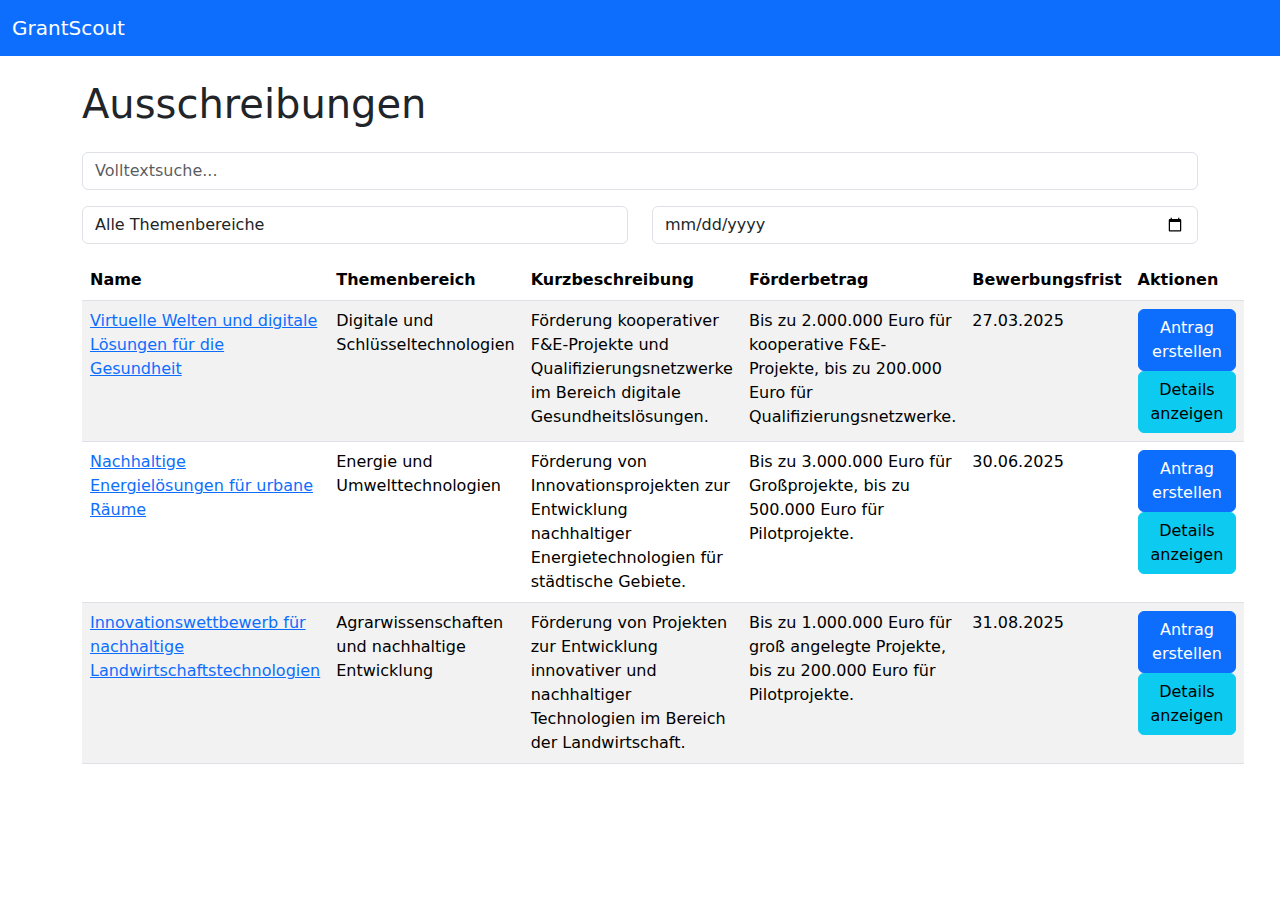
==== frontend/src/index.html @ 7a6b2537 "Removing interface (merging)" ====
<!DOCTYPE html>
<html lang="de">
<head>
    <meta charset="UTF-8">
    <meta content="width=device-width, initial-scale=1.0" name="viewport">
    <title>GrantScout - Ausschreibungen</title>
    <link href="https://cdn.jsdelivr.net/npm/bootstrap@5.3.0/dist/css/bootstrap.min.css" rel="stylesheet">
</head>
<body>
<nav class="navbar navbar-expand-lg navbar-dark bg-primary">
    <div class="container-fluid">
        <a class="navbar-brand" href="index.html">GrantScout</a>
    </div>
</nav>

<div class="container mt-4">
    <h1 class="mb-4">Ausschreibungen</h1>

    <div class="mb-3">
        <input class="form-control" id="search" placeholder="Volltextsuche..." type="text">
    </div>

    <div class="row mb-3">
        <div class="col-md-6">
            <select class="form-control" id="filterThemenbereich">
                <option value="">Alle Themenbereiche</option>
            </select>
        </div>
        <div class="col-md-6">
            <input class="form-control" id="filterBewerbungsfrist" type="date">
        </div>
    </div>

    <table class="table table-striped">
        <thead>
        <tr>
            <th>Name</th>
            <th>Themenbereich</th>
            <th>Kurzbeschreibung</th>
            <th>Förderbetrag</th>
            <th>Bewerbungsfrist</th>
            <th>Aktionen</th>
        </tr>
        </thead>
        <tbody id="listings">
        </tbody>
    </table>
</div>

<script>
    let data = [];
    let jsonFiles = ["input.json", "input2.json", "input3.json"];

    document.addEventListener("DOMContentLoaded", function () {
        let promises = jsonFiles.map(file =>
            fetch("mock/" + file)
                .then(res => res.json())
                .then(e => {
                    e.JsonDatei = file;
                    return e
                })
        );

        Promise.all(promises)
            .then(jsonDataArray => {
                data = jsonDataArray.flat();
                populateFilters();
                renderTable();
            })
            .catch(error => console.error("Fehler beim Laden der Daten:", error));
    });

    function populateFilters() {
        let themenbereiche = new Set();
        data.forEach(item => themenbereiche.add(item.Themenbereich));
        let filterDropdown = document.getElementById("filterThemenbereich");
        themenbereiche.forEach(thema => {
            let option = document.createElement("option");
            option.value = thema;
            option.textContent = thema;
            filterDropdown.appendChild(option);
        });
    }

    function renderTable() {
        let searchQuery = document.getElementById("search").value.toLowerCase();
        let selectedThemenbereich = document.getElementById("filterThemenbereich").value;
        let selectedDate = document.getElementById("filterBewerbungsfrist").value;

        let filteredData = data.filter(item => {
            let matchesSearch = Object.values(item).some(value =>
                (typeof value === "string" && value.toLowerCase().includes(searchQuery)) ||
                (typeof value === "object" && Object.values(value).some(v => v.toString().toLowerCase().includes(searchQuery)))
            );
            let matchesThemenbereich = selectedThemenbereich === "" || item.Themenbereich === selectedThemenbereich;
            let matchesDate = selectedDate === "" || item.Bewerbungsfrist.Bis >= selectedDate;
            return matchesSearch && matchesThemenbereich && matchesDate;
        });

        let listings = document.getElementById("listings");
        listings.innerHTML = "";
        filteredData.forEach(item => {
            let row = document.createElement("tr");
            row.innerHTML = `
                <td><a href="${item.Webseite}" target="_blank">${item.Name}</a></td>
                <td>${item.Themenbereich}</td>
                <td>${item.Kurzbeschreibung}</td>
                <td>${item.Förderbetrag}</td>
                <td>${item.Bewerbungsfrist.Bis}</td>
                <td>
                    <button class="btn btn-primary" onclick="createProposal('${item.JsonDatei}')">Antrag erstellen</button>
                    <button class="btn btn-info" onclick="showDetails('${item.JsonDatei}')">Details anzeigen</button>
                </td>
            `;
            listings.appendChild(row);
        });
    }

    document.getElementById("search").addEventListener("input", renderTable);
    document.getElementById("filterThemenbereich").addEventListener("change", renderTable);
    document.getElementById("filterBewerbungsfrist").addEventListener("input", renderTable);

    function showDetails(jsonFileName) {
        window.location.href = 'details.html?json=' + jsonFileName;
    }

    function createProposal(jsonFileName) {
        window.location.href = 'proposal.html?json=' + jsonFileName;
    }
</script>

<script src="https://cdn.jsdelivr.net/npm/bootstrap@5.3.0/dist/js/bootstrap.bundle.min.js"></script>
</body>
</html>
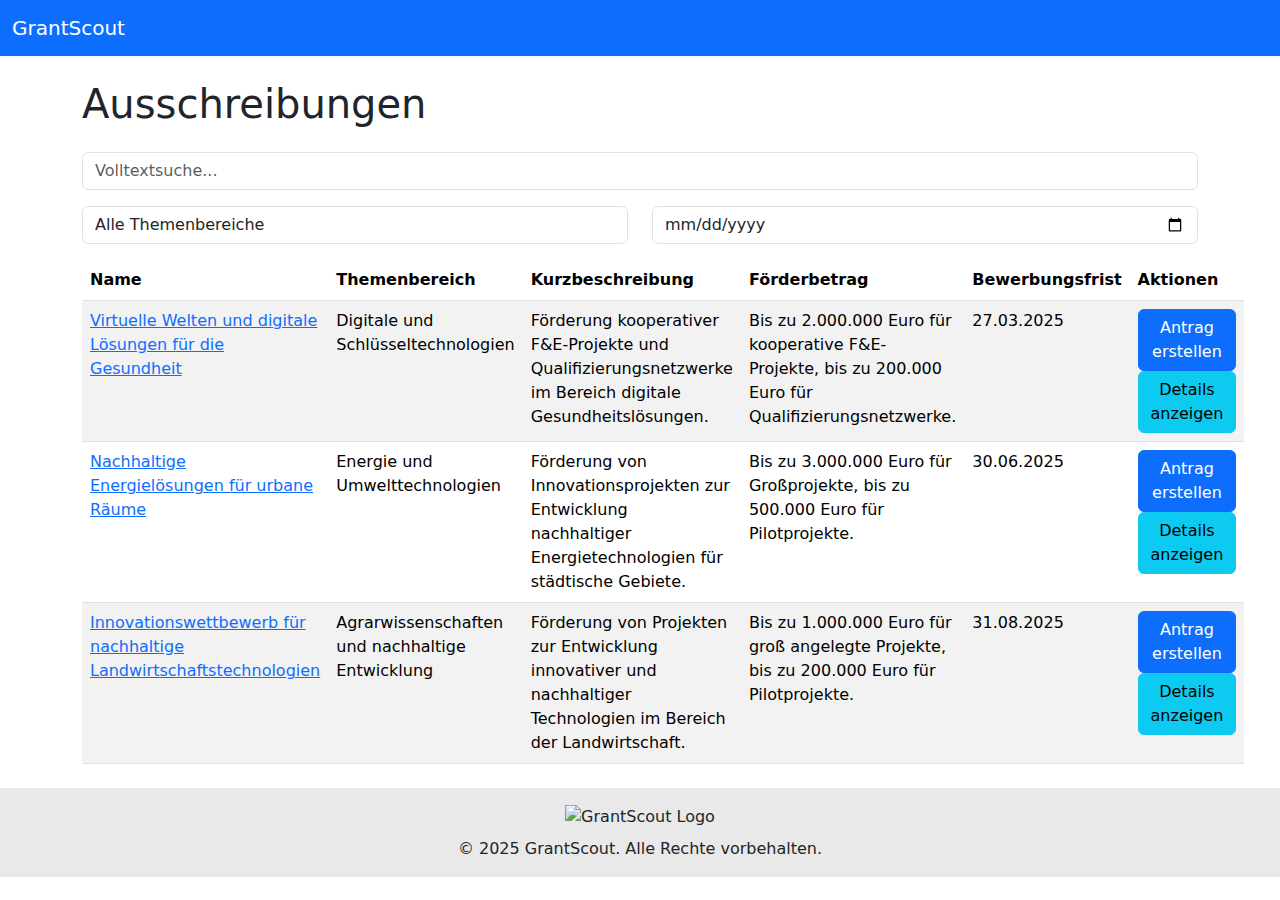
==== commit 512f307c: "Updating frontend" ====
--- a/frontend/src/index.html
+++ b/frontend/src/index.html
@@ -4,7 +4,7 @@
     <meta charset="UTF-8">
     <meta content="width=device-width, initial-scale=1.0" name="viewport">
     <title>GrantScout - Ausschreibungen</title>
-    <link href="https://cdn.jsdelivr.net/npm/bootstrap@5.3.0/dist/css/bootstrap.min.css" rel="stylesheet">
+    <link href="bootstrap/css/bootstrap.min.css" rel="stylesheet">
 </head>
 <body>
 <nav class="navbar navbar-expand-lg navbar-dark bg-primary">
@@ -47,88 +47,15 @@
     </table>
 </div>
 
-<script>
-    let data = [];
-    let jsonFiles = ["input.json", "input2.json", "input3.json"];
+<footer class="text-lg-start mt-4" style="background-color: #e9e9e9;">
+    <div class="container p-3 text-center">
+        <img src="favicon.ico" alt="GrantScout Logo" height="60">
+        <p class="mt-2 mb-0">&copy; 2025 GrantScout. Alle Rechte vorbehalten.</p>
+    </div>
+</footer>
 
-    document.addEventListener("DOMContentLoaded", function () {
-        let promises = jsonFiles.map(file =>
-            fetch("mock/" + file)
-                .then(res => res.json())
-                .then(e => {
-                    e.JsonDatei = file;
-                    return e
-                })
-        );
+<script src="js/index.js"></script>
 
-        Promise.all(promises)
-            .then(jsonDataArray => {
-                data = jsonDataArray.flat();
-                populateFilters();
-                renderTable();
-            })
-            .catch(error => console.error("Fehler beim Laden der Daten:", error));
-    });
-
-    function populateFilters() {
-        let themenbereiche = new Set();
-        data.forEach(item => themenbereiche.add(item.Themenbereich));
-        let filterDropdown = document.getElementById("filterThemenbereich");
-        themenbereiche.forEach(thema => {
-            let option = document.createElement("option");
-            option.value = thema;
-            option.textContent = thema;
-            filterDropdown.appendChild(option);
-        });
-    }
-
-    function renderTable() {
-        let searchQuery = document.getElementById("search").value.toLowerCase();
-        let selectedThemenbereich = document.getElementById("filterThemenbereich").value;
-        let selectedDate = document.getElementById("filterBewerbungsfrist").value;
-
-        let filteredData = data.filter(item => {
-            let matchesSearch = Object.values(item).some(value =>
-                (typeof value === "string" && value.toLowerCase().includes(searchQuery)) ||
-                (typeof value === "object" && Object.values(value).some(v => v.toString().toLowerCase().includes(searchQuery)))
-            );
-            let matchesThemenbereich = selectedThemenbereich === "" || item.Themenbereich === selectedThemenbereich;
-            let matchesDate = selectedDate === "" || item.Bewerbungsfrist.Bis >= selectedDate;
-            return matchesSearch && matchesThemenbereich && matchesDate;
-        });
-
-        let listings = document.getElementById("listings");
-        listings.innerHTML = "";
-        filteredData.forEach(item => {
-            let row = document.createElement("tr");
-            row.innerHTML = `
-                <td><a href="${item.Webseite}" target="_blank">${item.Name}</a></td>
-                <td>${item.Themenbereich}</td>
-                <td>${item.Kurzbeschreibung}</td>
-                <td>${item.Förderbetrag}</td>
-                <td>${item.Bewerbungsfrist.Bis}</td>
-                <td>
-                    <button class="btn btn-primary" onclick="createProposal('${item.JsonDatei}')">Antrag erstellen</button>
-                    <button class="btn btn-info" onclick="showDetails('${item.JsonDatei}')">Details anzeigen</button>
-                </td>
-            `;
-            listings.appendChild(row);
-        });
-    }
-
-    document.getElementById("search").addEventListener("input", renderTable);
-    document.getElementById("filterThemenbereich").addEventListener("change", renderTable);
-    document.getElementById("filterBewerbungsfrist").addEventListener("input", renderTable);
-
-    function showDetails(jsonFileName) {
-        window.location.href = 'details.html?json=' + jsonFileName;
-    }
-
-    function createProposal(jsonFileName) {
-        window.location.href = 'proposal.html?json=' + jsonFileName;
-    }
-</script>
-
-<script src="https://cdn.jsdelivr.net/npm/bootstrap@5.3.0/dist/js/bootstrap.bundle.min.js"></script>
+<script src="bootstrap/js/bootstrap.bundle.min.js"></script>
 </body>
 </html>
